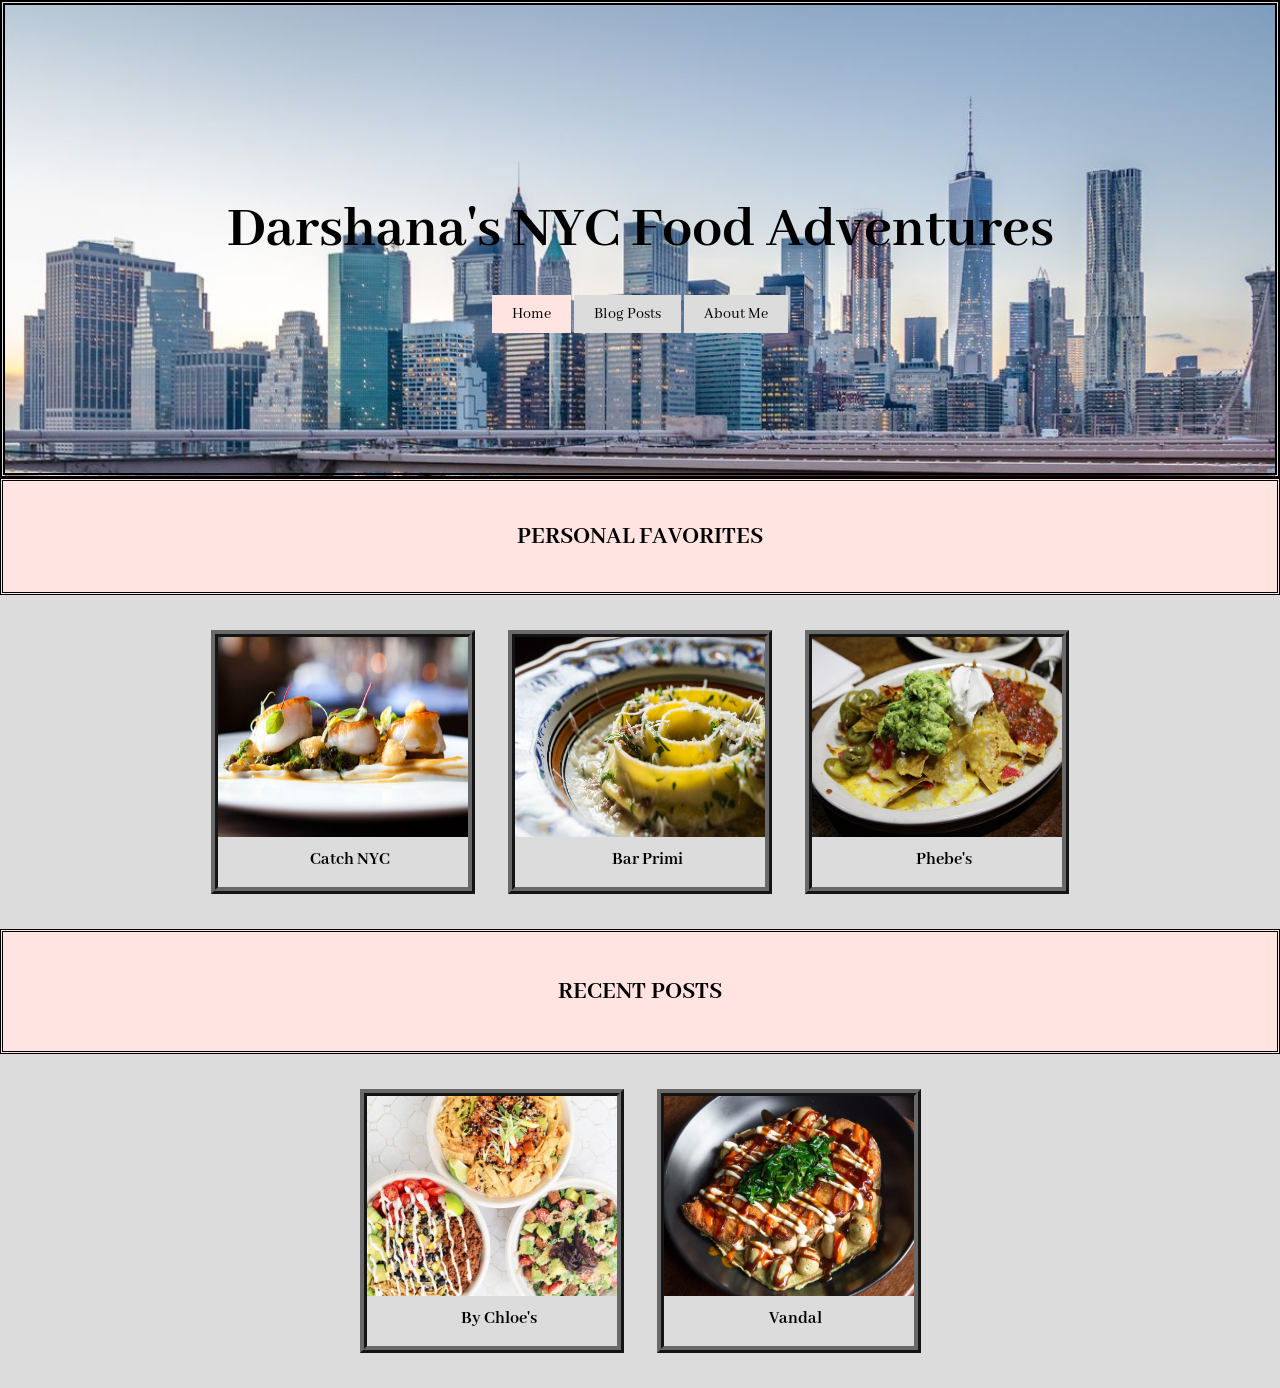
==== index.html @ 5317729e "renamed file" ====
<!DOCTYPE html>
<html>

<head>
<link href='https://fonts.googleapis.com/css?family=Abhaya Libre' rel='stylesheet'>
	<!-- what will show in the tab -->
	<title>Darshana's NYC Food Adventures</title>
<!-- link to css sheet -->
	<link rel="stylesheet" href="homepage.css">

</head>

<body>



		<!-- first heading -->
		<!-- might have to increase font size -->
		<div class="first">
		<h1 style="font-size:60px;">Darshana's NYC Food Adventures</h1>
<!-- might have to decrease font size; subheading -->
<!-- might have to make subheading a paragraph -->

		<nav>
			<ul>
				<li><a href="#" class="active">Home</a></li>
				<!-- link the other tab links instead of # -->
				<li><a href="blogposts.html">Blog Posts</a></li>
				<li><a href="aboutme.html">About Me</a></li>
			</ul>
		</nav>
	</div>

<div class="h2">

<h2 style="font-size:25px;">PERSONAL FAVORITES</h2>

</div>

<div class="container">



	<div class="foodpic catch">
		<a href="#">


			<img src="catch.jpg">

			<div class="overlay">
				<div class="text">This place has all the aesthetically pleasing foods and sights you could've asked for!</div>
			</div>

			<p>Catch NYC</p>
		</a>

	</div>

	<div class="foodpic primi">
			<a href="#">
					<img src="barprimi.jpg">

					<div class="overlay">
				<div class="text">This bar serves the best pasta you would have ever tasted!</div>
			</div>
					<p>Bar Primi</p>
</a>
	</div>

		<div class="foodpic phebes">
					<a href="#">
						<img src="phebes2.jpg">

						<div class="overlay">
				<div class="text">It's a place perfect for brunch and Sunday football games!</div>
			</div>
						<p>Phebe's</p>
</a>
	</div>

</div>

<div class="h3">

	<h3 style="font-size:25px;">RECENT POSTS</h3>

</div>

<div class="container2">

	<div class="foodpic bychloe">
		<a href="#">
		<img src="bychloe.jpg">

		<div class="overlay">
				<div class="text">March 13th, 2018</div>
			</div>
</a>
		<p>By Chloe's</p>

	</div>

		<div class="foodpic vandal">
			<a href="#">
		<img src="vandal.jpg">

		<div class="overlay">
				<div class="text">March 17th, 2018</div>
			</div>
</a>
		<p>Vandal</p>

	</div>




</div>


</body>

</html>
---- homepage.css ----
html, body {
	margin:0;
}

html {
background-color:#DCDCDC;
}
body {
	font-family: 'Abhaya Libre';
}

header {
/*how far the header extends*/
	width:80%;
	height: 50px;
	position:fixed;

	/*space between header and outside*/
	margin:200px;

}

.first{
display:block;

padding-top:150px;
padding-bottom:150px;
padding-right:80px;
padding-left:80px;

		background-image: url("nyc2.jpg");


background-size: cover;
background-repeat:no-repeat;
background position: center center;

	text-align:center;

	border-style:double;
	border-width:5px;
}

.active {
	background-color:#FFE4E1;
}

ul {

	list-style-type: none;
	margin:0;
	padding:0;

	z-index:10;

}


li {

display:inline;
}

li a {
	padding:10px 20px;
	background-color: #DCDCDC;
	color:black;
	text-decoration:none;
}

li a:hover {
	background-color: #708090;
}


h2 {
	text-align: center;
	padding:20px;
}

h3 {
		text-align: center;
	padding:20px;
}
/*personal favorites and recent posts*/

.container {
	padding:20px;

	width:75%;
	margin:0 auto ;
	text-align:center;


}


.h2 {
	background-color:#FFE4E1;
	border-style:double;
	font-weight:bold;
}

.h3 {
	border-style:double;
		background-color:#FFE4E1;
		font-weight:bold;
}


.container2 {
	padding:20px;
	width:50%;
	margin:0 auto ;
text-align:center;

}

.foodpic {
	position:relative;
	width:250px;
	height:250px;
display:inline-block;
	margin:15px;

	border-style:ridge;
	border-width:7px;
	border-color:#696969;


}


.foodpic img {
	width:100%;
	height:200px;
}

.foodpic p {
	position:absolute;
	margin:7px;
	width:100%;
	text-align: center;
	font-size:18px;
	font-weight:bold;
	color:black;
}


.overlay {
  position: absolute;
  top: 0;
  bottom: 0;
  left: 0;
  right: 0;
  height: 100%;
  width: 100%;
  opacity: 0;
  transition: .5s ease;
  background-color: #B0C4DE;
}

.text {
  color: black;
  font-size: 17px;
  position: absolute;
  top: 40%;
  left: 50%;

  transform: translate(-50%, -50%);
  -ms-transform: translate(-50%, -50%);
  text-align: center;
}

.catch:hover .overlay {
	opacity:.75;

}

.primi:hover .overlay {
	opacity:.75;
}


.phebes:hover .overlay {
	opacity:.75;
}


.bychloe:hover .overlay {
	opacity:.75;
}
.vandal:hover .overlay {
	opacity:.75;
}
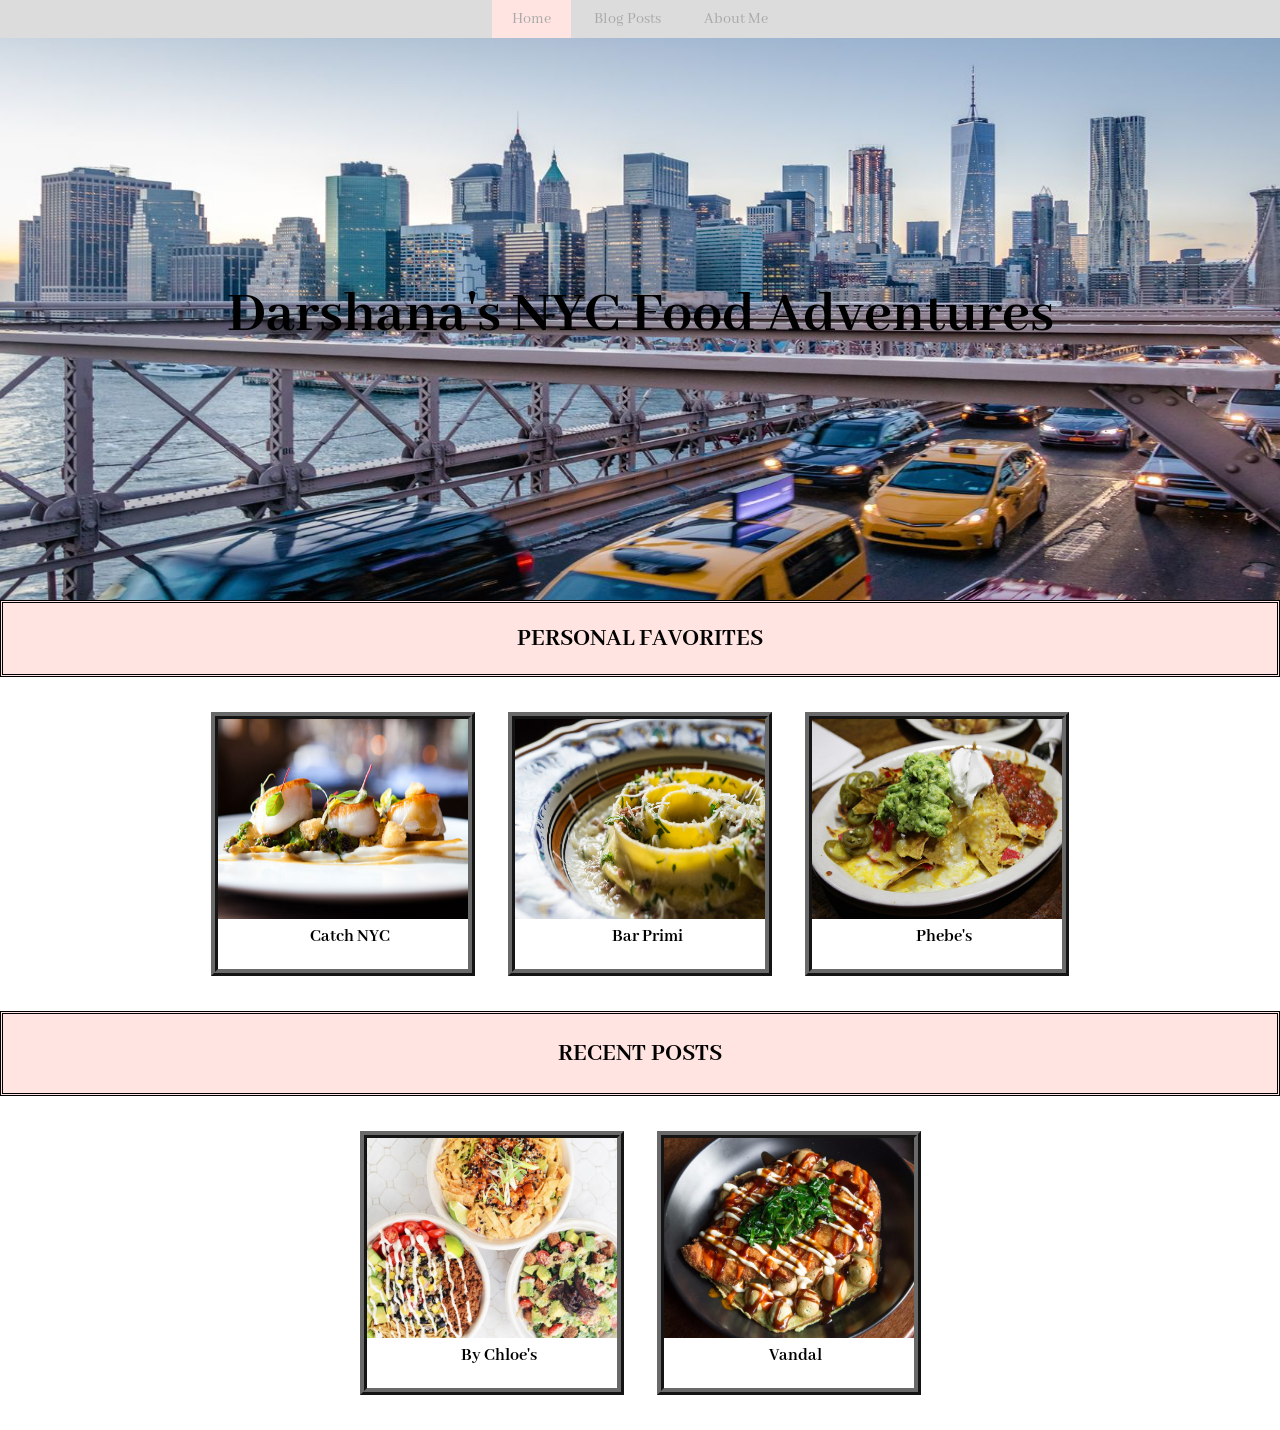
==== commit 7e2e779c: "renamed file" ====
--- a/index.html
+++ b/index.html
@@ -1,37 +1,89 @@
 <!DOCTYPE html>
+
 <html>
 
 <head>
 <link href='https://fonts.googleapis.com/css?family=Abhaya Libre' rel='stylesheet'>
-	<!-- what will show in the tab -->
-	<title>Darshana's NYC Food Adventures</title>
-<!-- link to css sheet -->
-	<link rel="stylesheet" href="homepage.css">
+
+<title>Darshana's NYC Food Adventures</title>
+<link rel="stylesheet" href="trial.css">
 
 </head>
 
 <body>
 
+<!-- insert stagnant nav bar at top, header div section w/ picture slideshow background, columns with pictures and div sections (personal favorites and recent posts) -->
+
+<!-- nav bar , has to be div to be a full bar-->
+
+	<div class="navbar">
+		<li><a href="#" class="active">Home</a></li>
+		<li><a href="blogposts.html">Blog Posts</a></li>
+		<li><a href="aboutme.html">About Me</a></li>
+	</div>
 
 
-		<!-- first heading -->
-		<!-- might have to increase font size -->
-		<div class="first">
+
+<!-- header, pic slideshow, social media links -->
+
+	<div class="slideshow">
+		<div class="slide fade">
+			<img src="nyc2.jpg" style="width:100%">
+		</div>
+
+
+		<div class="slide fade">
+			<img src="slide2.jpg" style="width:100%">
+		</div>
+
+		<div class="slide fade">
+			<img src="slide3.jpg" style="width:100%">
+		</div>
+
+		
+		<div class="slide fade">
+			<img src="slide4.jpg" style="width:100%">
+		</div>
+
 		<h1 style="font-size:60px;">Darshana's NYC Food Adventures</h1>
-<!-- might have to decrease font size; subheading -->
-<!-- might have to make subheading a paragraph -->
-
-		<nav>
-			<ul>
-				<li><a href="#" class="active">Home</a></li>
-				<!-- link the other tab links instead of # -->
-				<li><a href="blogposts.html">Blog Posts</a></li>
-				<li><a href="aboutme.html">About Me</a></li>
-			</ul>
-		</nav>
 	</div>
 
-<div class="h2">
+
+<!-- javascript function to show slides -->
+
+	<script>
+		var slideindex = 0;
+		slideshow();
+
+		function slideshow() {
+		    var i;
+		    var slides = document.getElementsByClassName("slide");
+		   
+		    for (i = 0; i < slides.length; i++) {
+
+		       slides[i].style.display = "none";  
+
+		    }
+
+		    slideindex++;
+
+			if (slideindex > slides.length) {
+
+			slideindex = 1
+			}    
+
+		    slides[slideindex-1].style.display = "block";  
+
+// to change slides every 2 sec
+
+		    setTimeout(slideshow, 2000); 
+		}
+
+
+	</script>
+
+
+	<div class="h2">
 
 <h2 style="font-size:25px;">PERSONAL FAVORITES</h2>
 
@@ -42,7 +94,7 @@
 
 
 	<div class="foodpic catch">
-		<a href="#">
+		<a href="catch.html">
 
 
 			<img src="catch.jpg">
@@ -56,8 +108,8 @@
 
 	</div>
 
-	<div class="foodpic primi">
-			<a href="#">
+	<div class="foodpic catch">
+			<a href="barprimi.html">
 					<img src="barprimi.jpg">
 
 					<div class="overlay">
@@ -67,8 +119,8 @@
 </a>
 	</div>
 
-		<div class="foodpic phebes">
-					<a href="#">
+		<div class="foodpic catch">
+					<a href="phebes.html">
 						<img src="phebes2.jpg">
 
 						<div class="overlay">
@@ -88,8 +140,8 @@
 
 <div class="container2">
 
-	<div class="foodpic bychloe">
-		<a href="#">
+	<div class="foodpic catch">
+		<a href="bychloe.html">
 		<img src="bychloe.jpg">
 
 		<div class="overlay">
@@ -100,8 +152,8 @@
 
 	</div>
 
-		<div class="foodpic vandal">
-			<a href="#">
+		<div class="foodpic catch">
+			<a href="vandal.html">
 		<img src="vandal.jpg">
 
 		<div class="overlay">
@@ -112,14 +164,9 @@
 
 	</div>
 
-
-
-
 </div>
 
 
-</body>
+	</body>
 
-</html>
-
-
+	</html>
--- a/trial.css
+++ b/trial.css
@@ -0,0 +1,190 @@
+body {
+	margin: 0;
+    font-family: 'Abhaya Libre';
+}
+
+/*navigation bar*/
+
+.navbar {
+	overflow: hidden;
+    background-color: #DCDCDC;
+    position: fixed; /* Set the navbar to fixed position */
+    top: 0; /* Position the navbar at the top of the page */
+    width: 100%; /* Full width */
+    text-align: center;
+    color:black;
+    z-index:10;
+}
+
+.navbar li {
+	display: inline;
+}
+
+.navbar a {
+
+    display: inline-block;
+    color: #a9a9a9;
+    text-align: center;
+    padding: 10px 20px;
+    text-decoration: none;
+}
+
+.navbar a:hover {
+    background: #708090;
+    color: black;
+}
+
+.active {
+	background-color:#FFE4E1;
+}
+
+/*end of navigation bar*/
+
+/*header div section w/ pic slideshow, social media handles, and title */
+
+/*SLIDESHOW HEADER*/
+
+  .slideshow {
+    width:100%;
+    max-width:2000px;
+    position: relative;
+    margin: 0;
+
+
+  }
+
+
+
+  img {
+    height:600px;
+  margin-left:auto;
+  margin-right:auto;
+  	vertical-align:middle;
+
+  }
+
+
+  /*fade of the slides*/
+  .fade {
+    -webkit-animation-name: fade;
+    -webkit-animation-duration: 1.5s;
+  }
+
+  @-webkit-keyframes fade {
+    from {opacity: .4} 
+    to {opacity: 1}
+  }
+
+
+
+  h1 {
+  position:absolute;
+  top:40%;
+  left:10%;
+  right:10%;
+  bottom:30%;
+  text-align:center;
+  /*modify to center*/
+
+  }
+/*end of slideshow header*/
+
+.container {
+  padding:20px;
+
+  width:75%;
+  margin:0 auto ;
+  text-align:center;
+
+
+}
+
+
+.h2 {
+  background-color:#FFE4E1;
+  border-style:double;
+  font-weight:bold;
+  text-align: center;
+}
+
+.h3 {
+  border-style:double;
+    background-color:#FFE4E1;
+    font-weight:bold;
+      text-align: center;
+}
+
+
+.container2 {
+  padding:20px;
+  width:50%;
+  margin:0 auto ;
+text-align:center;
+
+}
+
+.foodpic {
+  position:relative;
+  width:250px;
+  height:250px;
+display:inline-block;
+  margin:15px;
+
+  border-style:ridge;
+  border-width:7px;
+  border-color:#696969;
+
+
+}
+
+
+.foodpic img {
+  width:100%;
+  height:200px;
+}
+
+.foodpic p {
+  position:absolute;
+  margin:7px;
+  width:100%;
+  text-align: center;
+  font-size:18px;
+  font-weight:bold;
+  color:black;
+}
+
+
+.overlay {
+  position: absolute;
+  top: 0;
+  bottom: 0;
+  left: 0;
+  right: 0;
+  height: 100%;
+  width: 100%;
+  opacity: 0;
+  transition: .5s ease;
+  background-color: #B0C4DE;
+}
+
+.text {
+  color: black;
+  font-size: 17px;
+  position: absolute;
+  top: 40%;
+  left: 50%;
+
+  transform: translate(-50%, -50%);
+  -ms-transform: translate(-50%, -50%);
+  text-align: center;
+}
+
+.catch:hover .overlay {
+  opacity:.75;
+
+}
+
+
+
+
+
